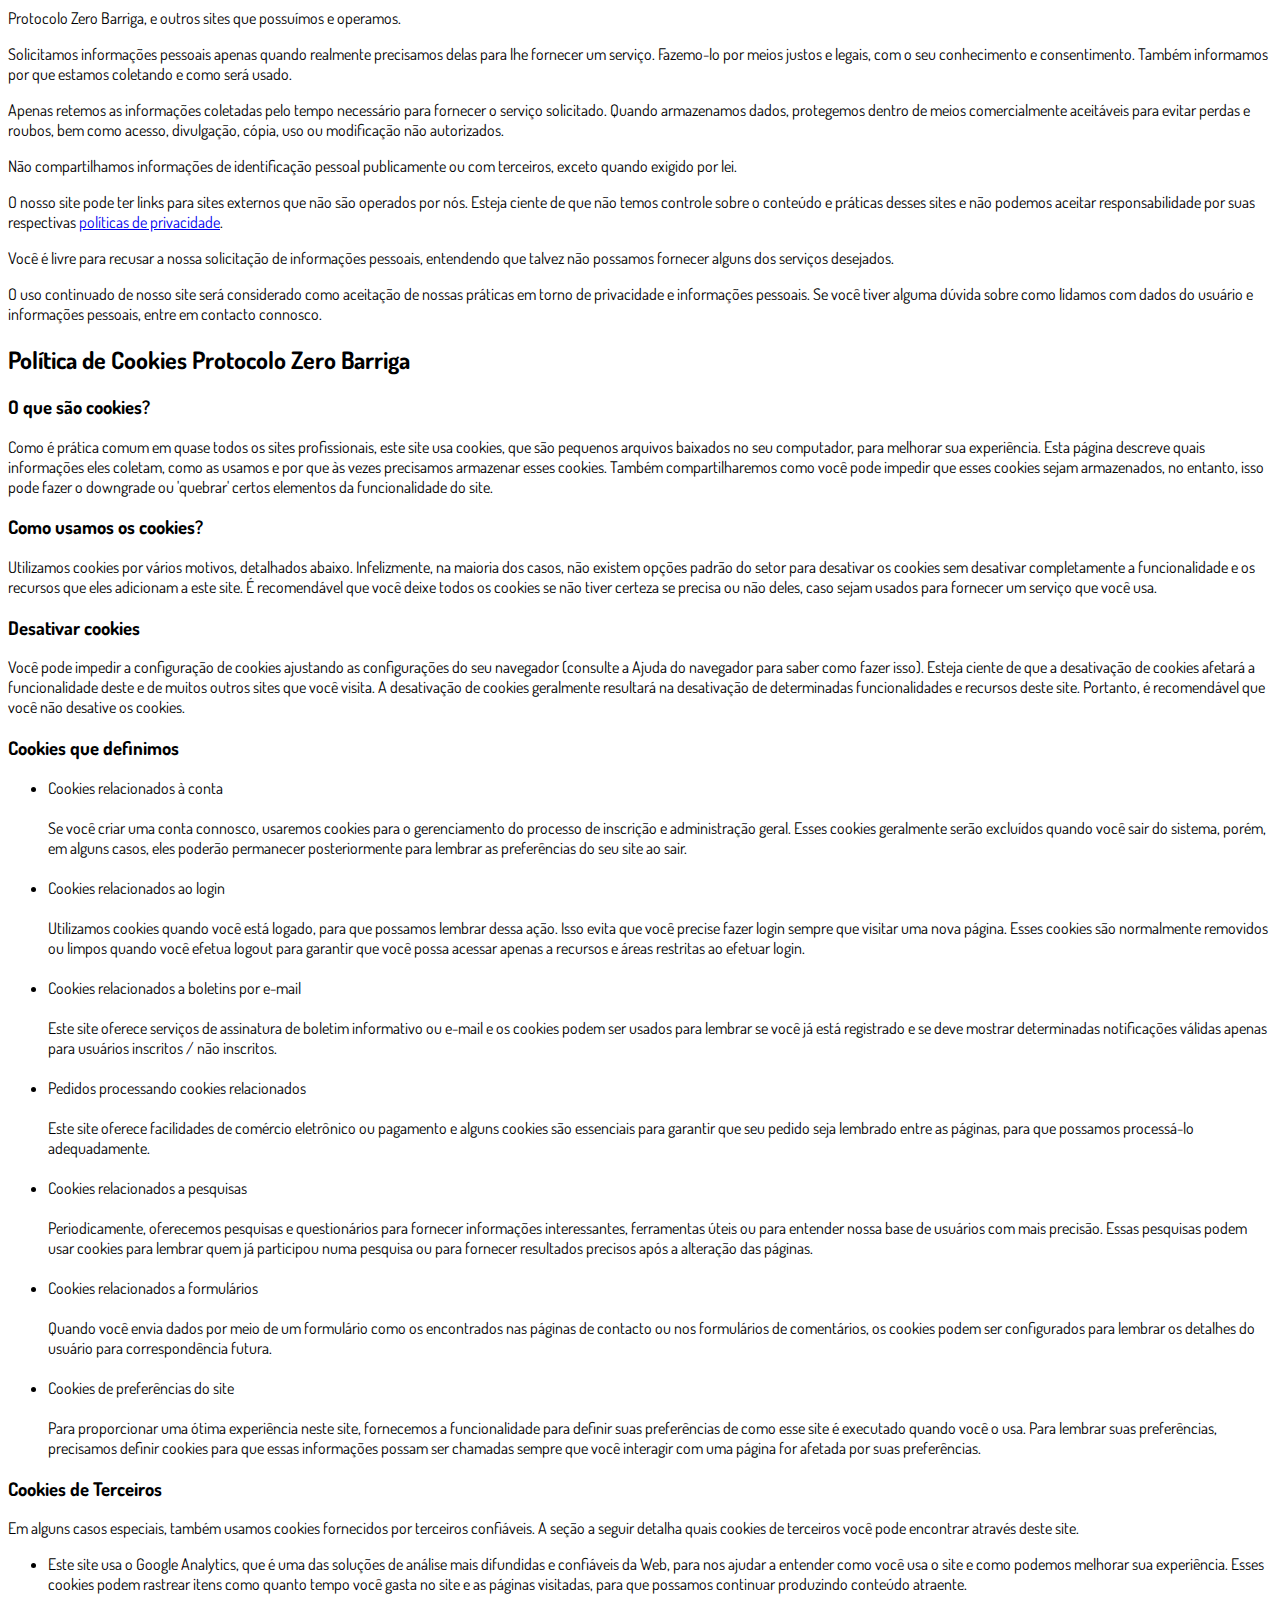
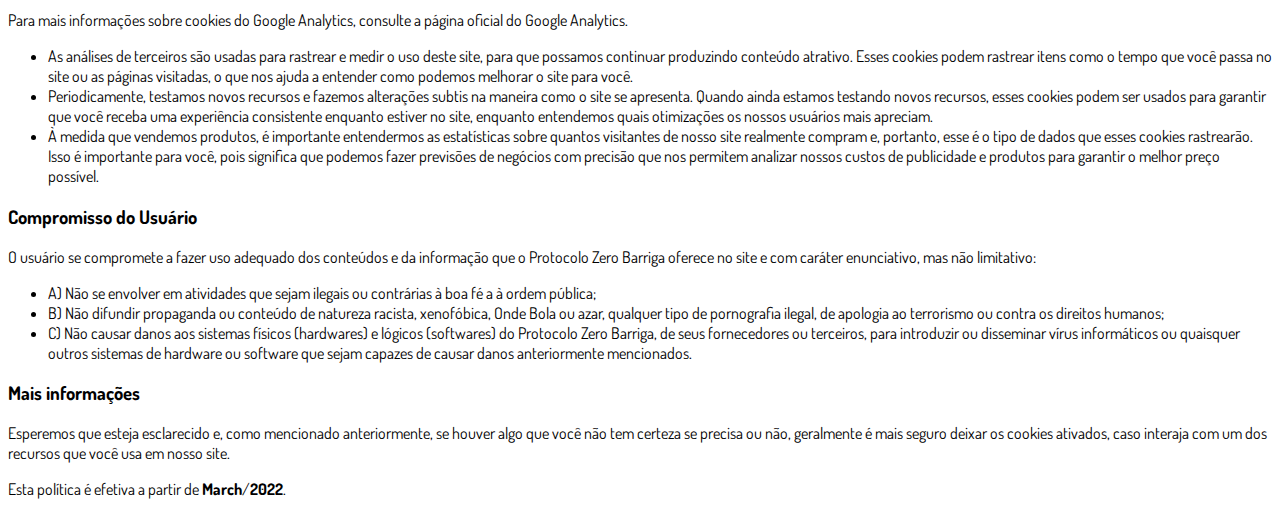
==== privacidade.html @ ba3ebd28 "Add files via upload" ====
<!DOCTYPE html>
<html lang="pt-br">
  <head>
    <meta charset="utf-8">
    <meta name="viewport" content="width=device-width, initial-scale=1, shrink-to-fit=no">

    <link rel="stylesheet" href="https://stackpath.bootstrapcdn.com/bootstrap/4.1.3/css/bootstrap.min.css" integrity="sha384-MCw98/SFnGE8fJT3GXwEOngsV7Zt27NXFoaoApmYm81iuXoPkFOJwJ8ERdknLPMO" crossorigin="anonymous">

    <link rel="preconnect" href="https://fonts.googleapis.com">
    <link rel="preconnect" href="https://fonts.gstatic.com" crossorigin>
    <link href="https://fonts.googleapis.com/css2?family=Dosis:wght@200;300;400;500;600;700;800&display=swap" rel="stylesheet">
    
    <!-- Ícone da Página -->
    <link rel="shortcut icon" type="image/jpg" href="./assets/img/favicon.png">

    <!-- Título da Página -->
    <title>Política de Privacidade | Protocolo Cero Grasa </title>
    
    <style type="text/css">
      body {
        font-family: 'Dosis', sans-serif;
      }
    </style>

  </head>
  <body>
    
    <div class="container py-5">
      <div class="row justify-content-center">
        <div class="col-l
          <h2>Política Privacidade</h2>                    <p>A sua privacidade é importante para nós. É política do nosso Protocolo é respeitar a sua privacidade em relação a qualquer informação sua que possamos coletar no site <a href="#">Protocolo Zero Barriga</a>, e outros sites que possuímos e operamos.</p>                    <p>Solicitamos informações pessoais apenas quando realmente precisamos delas para lhe fornecer um serviço. Fazemo-lo por meios justos e legais, com o seu conhecimento e consentimento. Também informamos por que estamos coletando e como será usado.                    </p>                    <p>Apenas retemos as informações coletadas pelo tempo necessário para fornecer o serviço solicitado. Quando armazenamos dados, protegemos dentro de meios comercialmente aceitáveis ​​para evitar perdas e roubos, bem como acesso, divulgação, cópia, uso ou                        modificação não autorizados.</p>                    <p>Não compartilhamos informações de identificação pessoal publicamente ou com terceiros, exceto quando exigido por lei.</p>                    <p>O nosso site pode ter links para sites externos que não são operados por nós. Esteja ciente de que não temos controle sobre o conteúdo e práticas desses sites e não podemos aceitar responsabilidade por suas respectivas <a href='https://politicaprivacidade.com' target='_BLANK'>políticas de privacidade</a>.                    </p>                    <p>Você é livre para recusar a nossa solicitação de informações pessoais, entendendo que talvez não possamos fornecer alguns dos serviços desejados.</p>                    <p>O uso continuado de nosso site será considerado como aceitação de nossas práticas em torno de privacidade e informações pessoais. Se você tiver alguma dúvida sobre como lidamos com dados do usuário e informações pessoais, entre em contacto connosco.</p>                    <h2>Política de Cookies Protocolo Zero Barriga</h2>                    <h3>O que são cookies?</h3>                    <p>Como é prática comum em quase todos os sites profissionais, este site usa cookies, que são pequenos arquivos baixados no seu computador, para melhorar sua experiência. Esta página descreve quais informações eles coletam, como as usamos e por que às vezes                        precisamos armazenar esses cookies. Também compartilharemos como você pode impedir que esses cookies sejam armazenados, no entanto, isso pode fazer o downgrade ou 'quebrar' certos elementos da funcionalidade do site.</p>                    <h3>Como usamos os cookies?</h3>                    <p>Utilizamos cookies por vários motivos, detalhados abaixo. Infelizmente, na maioria dos casos, não existem opções padrão do setor para desativar os cookies sem desativar completamente a funcionalidade e os recursos que eles adicionam a este site. É recomendável                        que você deixe todos os cookies se não tiver certeza se precisa ou não deles, caso sejam usados ​​para fornecer um serviço que você usa.</p>                    <h3>Desativar cookies</h3>                    <p>Você pode impedir a configuração de cookies ajustando as configurações do seu navegador (consulte a Ajuda do navegador para saber como fazer isso). Esteja ciente de que a desativação de cookies afetará a funcionalidade deste e de muitos outros sites que                        você visita. A desativação de cookies geralmente resultará na desativação de determinadas funcionalidades e recursos deste site. Portanto, é recomendável que você não desative os cookies.</p>                    <h3>Cookies que definimos</h3>                    <ul>                        <li>                            Cookies relacionados à conta<br><br> Se você criar uma conta connosco, usaremos cookies para o gerenciamento do processo de inscrição e administração geral. Esses cookies geralmente serão excluídos quando você sair do sistema, porém, em alguns                            casos, eles poderão permanecer posteriormente para lembrar as preferências do seu site ao sair.<br><br>                        </li>                        <li>                            Cookies relacionados ao login<br><br> Utilizamos cookies quando você está logado, para que possamos lembrar dessa ação. Isso evita que você precise fazer login sempre que visitar uma nova página. Esses cookies são normalmente removidos ou limpos                            quando você efetua logout para garantir que você possa acessar apenas a recursos e áreas restritas ao efetuar login.<br><br>                        </li>                        <li>                            Cookies relacionados a boletins por e-mail<br><br> Este site oferece serviços de assinatura de boletim informativo ou e-mail e os cookies podem ser usados ​​para lembrar se você já está registrado e se deve mostrar determinadas notificações                            válidas apenas para usuários inscritos / não inscritos.<br><br>                        </li>                        <li>                            Pedidos processando cookies relacionados<br><br> Este site oferece facilidades de comércio eletrônico ou pagamento e alguns cookies são essenciais para garantir que seu pedido seja lembrado entre as páginas, para que possamos processá-lo adequadamente.<br><br>                        </li>                        <li>                            Cookies relacionados a pesquisas<br><br> Periodicamente, oferecemos pesquisas e questionários para fornecer informações interessantes, ferramentas úteis ou para entender nossa base de usuários com mais precisão. Essas pesquisas podem usar cookies                            para lembrar quem já participou numa pesquisa ou para fornecer resultados precisos após a alteração das páginas.<br><br>                        </li>                        <li>                            Cookies relacionados a formulários<br><br> Quando você envia dados por meio de um formulário como os encontrados nas páginas de contacto ou nos formulários de comentários, os cookies podem ser configurados para lembrar os detalhes do usuário                            para correspondência futura.<br><br>                        </li>                        <li>                            Cookies de preferências do site<br><br> Para proporcionar uma ótima experiência neste site, fornecemos a funcionalidade para definir suas preferências de como esse site é executado quando você o usa. Para lembrar suas preferências, precisamos                            definir cookies para que essas informações possam ser chamadas sempre que você interagir com uma página for afetada por suas preferências.<br>                        </li>                    </ul>                    <h3>Cookies de Terceiros</h3>                    <p>Em alguns casos especiais, também usamos cookies fornecidos por terceiros confiáveis. A seção a seguir detalha quais cookies de terceiros você pode encontrar através deste site.</p>                    <ul>                        <li>                            Este site usa o Google Analytics, que é uma das soluções de análise mais difundidas e confiáveis ​​da Web, para nos ajudar a entender como você usa o site e como podemos melhorar sua experiência. Esses cookies podem rastrear itens como quanto tempo                            você gasta no site e as páginas visitadas, para que possamos continuar produzindo conteúdo atraente.                        </li>                    </ul>                    <p>Para mais informações sobre cookies do Google Analytics, consulte a página oficial do Google Analytics.</p>                    <ul>                        <li>                            As análises de terceiros são usadas para rastrear e medir o uso deste site, para que possamos continuar produzindo conteúdo atrativo. Esses cookies podem rastrear itens como o tempo que você passa no site ou as páginas visitadas, o que nos ajuda a entender                            como podemos melhorar o site para você.</li>                        <li>                            Periodicamente, testamos novos recursos e fazemos alterações subtis na maneira como o site se apresenta. Quando ainda estamos testando novos recursos, esses cookies podem ser usados ​​para garantir que você receba uma experiência consistente enquanto                            estiver no site, enquanto entendemos quais otimizações os nossos usuários mais apreciam.</li>                        <li>                            À medida que vendemos produtos, é importante entendermos as estatísticas sobre quantos visitantes de nosso site realmente compram e, portanto, esse é o tipo de dados que esses cookies rastrearão. Isso é importante para você, pois significa que podemos                            fazer previsões de negócios com precisão que nos permitem analizar nossos custos de publicidade e produtos para garantir o melhor preço possível.</li>                                            </ul>                    <h3>Compromisso do Usuário</h3>                                <p>O usuário se compromete a fazer uso adequado dos conteúdos e da informação que o Protocolo Zero Barriga oferece no site e com caráter enunciativo, mas não limitativo:</p>                                        <ul>                        <li>A) Não se envolver em atividades que sejam ilegais ou contrárias à boa fé a à ordem pública;</li>                        <li>B) Não difundir propaganda ou conteúdo de natureza racista, xenofóbica, <a style='color: inherit !important; text-decoration:none !important;' href='https://ondeapostar.pt/onde-da-a-bola/'>Onde Bola</a> ou azar, qualquer tipo de pornografia ilegal, de apologia ao terrorismo ou contra os direitos humanos;</li>                        <li>C) Não causar danos aos sistemas físicos (hardwares) e lógicos (softwares) do Protocolo Zero Barriga, de seus fornecedores ou terceiros, para introduzir ou disseminar vírus informáticos ou quaisquer outros sistemas de hardware ou software que sejam capazes de causar danos anteriormente mencionados.</li>                    </ul>                                        <h3>Mais informações</h3>                    <p>Esperemos que esteja esclarecido e, como mencionado anteriormente, se houver algo que você não tem certeza se precisa ou não, geralmente é mais seguro deixar os cookies ativados, caso interaja com um dos recursos que você usa em nosso site.</p>                    <p>Esta política é efetiva a partir de <strong>March</strong>/<strong>2022</strong>.</p>
        </div>
      </div>
    </div>

    <script src="https://code.jquery.com/jquery-3.3.1.slim.min.js" integrity="sha384-q8i/X+965DzO0rT7abK41JStQIAqVgRVzpbzo5smXKp4YfRvH+8abtTE1Pi6jizo" crossorigin="anonymous"></script>
    <script src="https://cdnjs.cloudflare.com/ajax/libs/popper.js/1.14.3/umd/popper.min.js" integrity="sha384-ZMP7rVo3mIykV+2+9J3UJ46jBk0WLaUAdn689aCwoqbBJiSnjAK/l8WvCWPIPm49" crossorigin="anonymous"></script>
    <script src="https://stackpath.bootstrapcdn.com/bootstrap/4.1.3/js/bootstrap.min.js" integrity="sha384-ChfqqxuZUCnJSK3+MXmPNIyE6ZbWh2IMqE241rYiqJxyMiZ6OW/JmZQ5stwEULTy" crossorigin="anonymous"></script>
  </body>
</html>
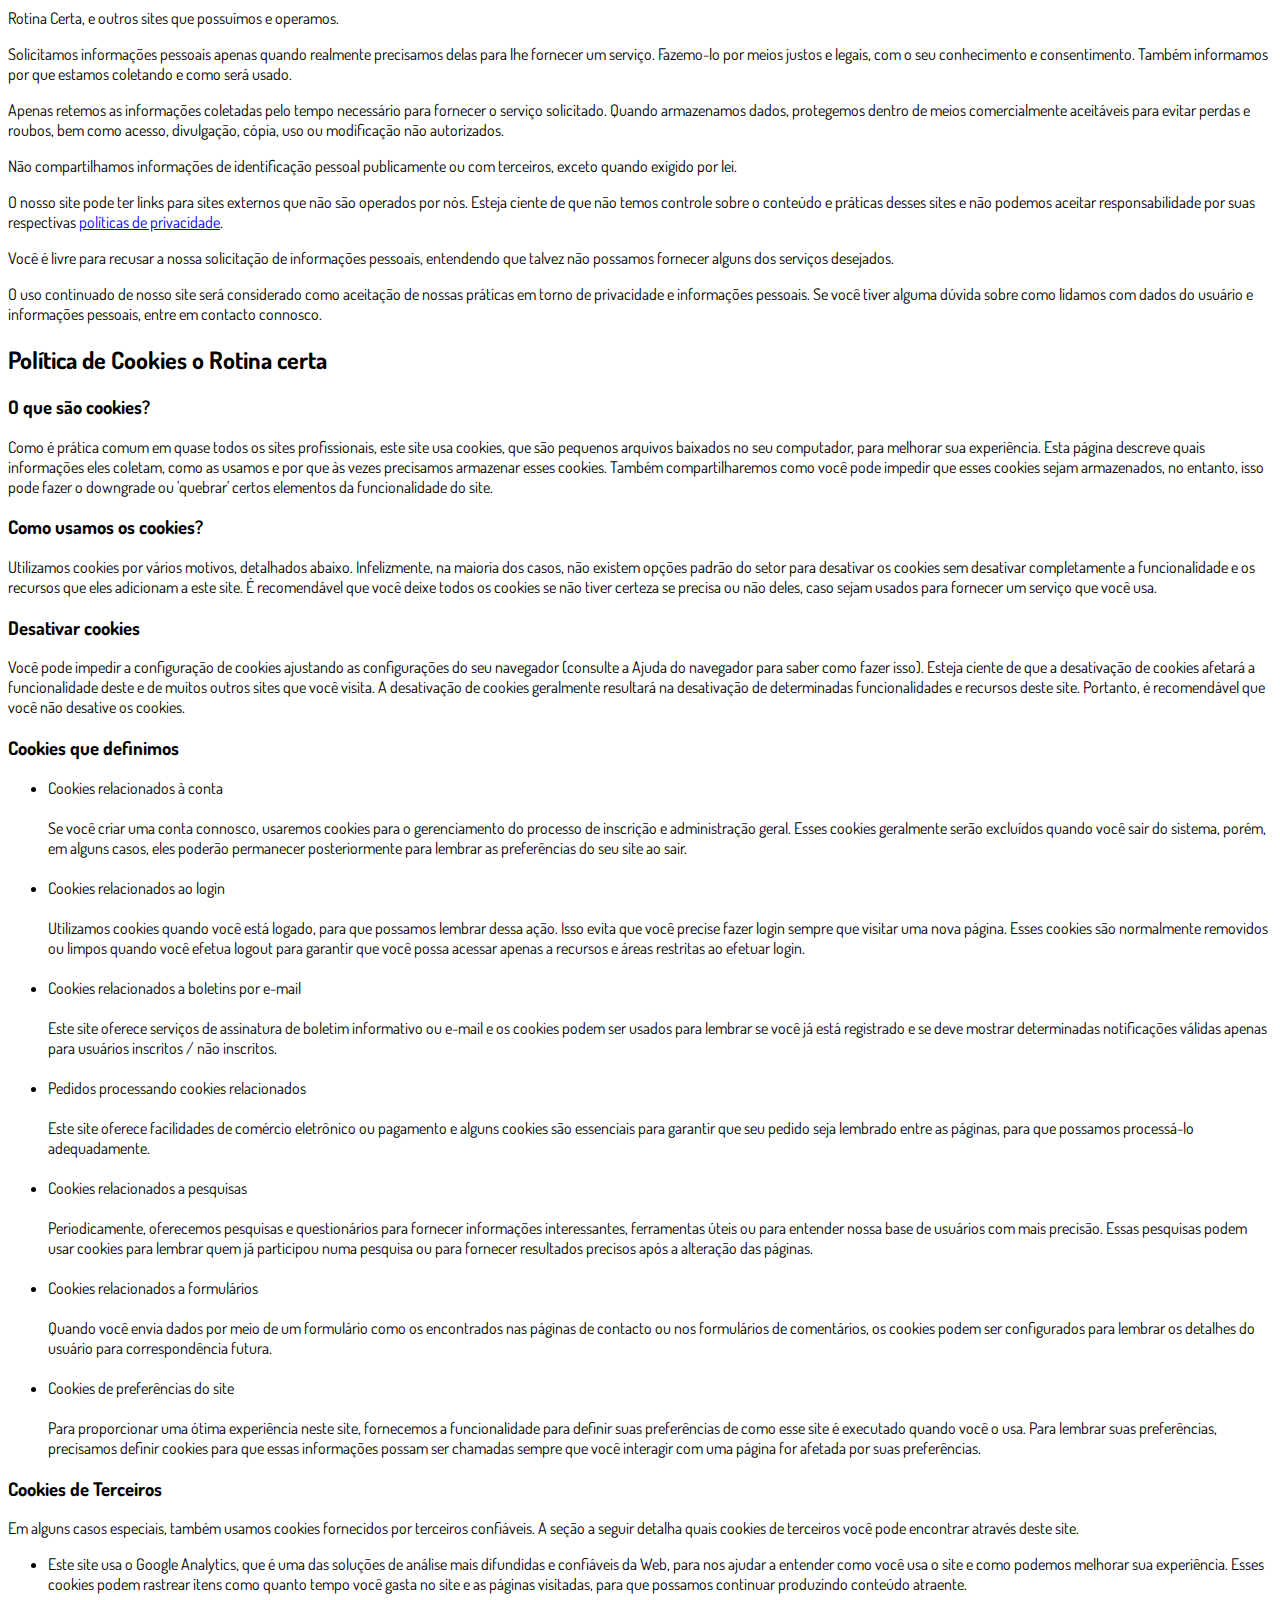
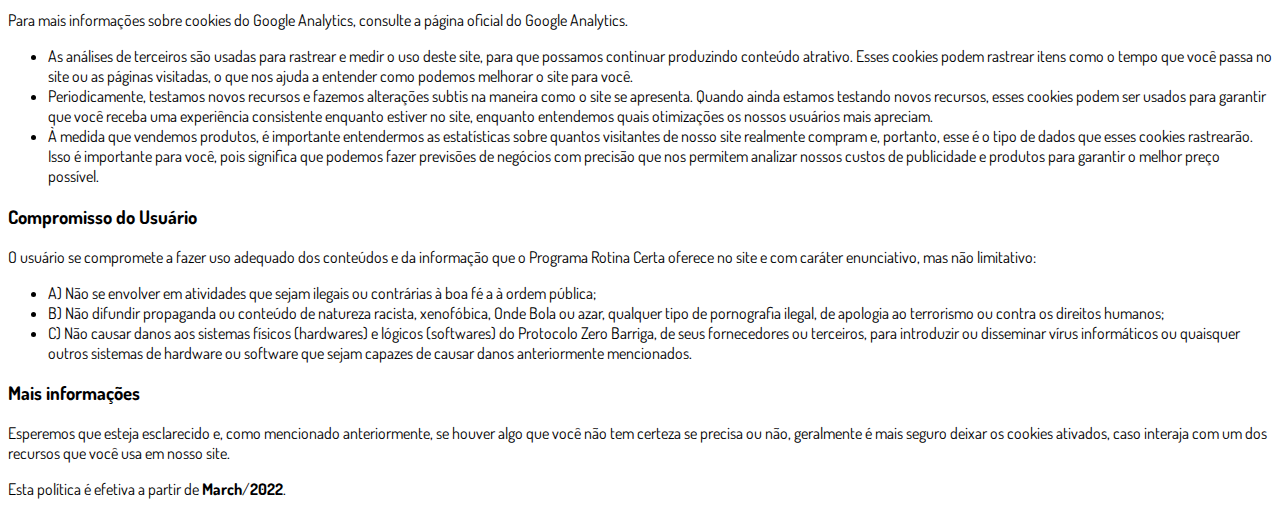
==== commit 46705bfa: "Update privacidade.html" ====
--- a/privacidade.html
+++ b/privacidade.html
@@ -14,7 +14,7 @@
     <link rel="shortcut icon" type="image/jpg" href="./assets/img/favicon.png">
 
     <!-- Título da Página -->
-    <title>Política de Privacidade | Protocolo Cero Grasa </title>
+    <title>Política de Privacidade |  Rotina Certa </title>
     
     <style type="text/css">
       body {
@@ -28,7 +28,7 @@
     <div class="container py-5">
       <div class="row justify-content-center">
         <div class="col-l
-          <h2>Política Privacidade</h2>                    <p>A sua privacidade é importante para nós. É política do nosso Protocolo é respeitar a sua privacidade em relação a qualquer informação sua que possamos coletar no site <a href="#">Protocolo Zero Barriga</a>, e outros sites que possuímos e operamos.</p>                    <p>Solicitamos informações pessoais apenas quando realmente precisamos delas para lhe fornecer um serviço. Fazemo-lo por meios justos e legais, com o seu conhecimento e consentimento. Também informamos por que estamos coletando e como será usado.                    </p>                    <p>Apenas retemos as informações coletadas pelo tempo necessário para fornecer o serviço solicitado. Quando armazenamos dados, protegemos dentro de meios comercialmente aceitáveis ​​para evitar perdas e roubos, bem como acesso, divulgação, cópia, uso ou                        modificação não autorizados.</p>                    <p>Não compartilhamos informações de identificação pessoal publicamente ou com terceiros, exceto quando exigido por lei.</p>                    <p>O nosso site pode ter links para sites externos que não são operados por nós. Esteja ciente de que não temos controle sobre o conteúdo e práticas desses sites e não podemos aceitar responsabilidade por suas respectivas <a href='https://politicaprivacidade.com' target='_BLANK'>políticas de privacidade</a>.                    </p>                    <p>Você é livre para recusar a nossa solicitação de informações pessoais, entendendo que talvez não possamos fornecer alguns dos serviços desejados.</p>                    <p>O uso continuado de nosso site será considerado como aceitação de nossas práticas em torno de privacidade e informações pessoais. Se você tiver alguma dúvida sobre como lidamos com dados do usuário e informações pessoais, entre em contacto connosco.</p>                    <h2>Política de Cookies Protocolo Zero Barriga</h2>                    <h3>O que são cookies?</h3>                    <p>Como é prática comum em quase todos os sites profissionais, este site usa cookies, que são pequenos arquivos baixados no seu computador, para melhorar sua experiência. Esta página descreve quais informações eles coletam, como as usamos e por que às vezes                        precisamos armazenar esses cookies. Também compartilharemos como você pode impedir que esses cookies sejam armazenados, no entanto, isso pode fazer o downgrade ou 'quebrar' certos elementos da funcionalidade do site.</p>                    <h3>Como usamos os cookies?</h3>                    <p>Utilizamos cookies por vários motivos, detalhados abaixo. Infelizmente, na maioria dos casos, não existem opções padrão do setor para desativar os cookies sem desativar completamente a funcionalidade e os recursos que eles adicionam a este site. É recomendável                        que você deixe todos os cookies se não tiver certeza se precisa ou não deles, caso sejam usados ​​para fornecer um serviço que você usa.</p>                    <h3>Desativar cookies</h3>                    <p>Você pode impedir a configuração de cookies ajustando as configurações do seu navegador (consulte a Ajuda do navegador para saber como fazer isso). Esteja ciente de que a desativação de cookies afetará a funcionalidade deste e de muitos outros sites que                        você visita. A desativação de cookies geralmente resultará na desativação de determinadas funcionalidades e recursos deste site. Portanto, é recomendável que você não desative os cookies.</p>                    <h3>Cookies que definimos</h3>                    <ul>                        <li>                            Cookies relacionados à conta<br><br> Se você criar uma conta connosco, usaremos cookies para o gerenciamento do processo de inscrição e administração geral. Esses cookies geralmente serão excluídos quando você sair do sistema, porém, em alguns                            casos, eles poderão permanecer posteriormente para lembrar as preferências do seu site ao sair.<br><br>                        </li>                        <li>                            Cookies relacionados ao login<br><br> Utilizamos cookies quando você está logado, para que possamos lembrar dessa ação. Isso evita que você precise fazer login sempre que visitar uma nova página. Esses cookies são normalmente removidos ou limpos                            quando você efetua logout para garantir que você possa acessar apenas a recursos e áreas restritas ao efetuar login.<br><br>                        </li>                        <li>                            Cookies relacionados a boletins por e-mail<br><br> Este site oferece serviços de assinatura de boletim informativo ou e-mail e os cookies podem ser usados ​​para lembrar se você já está registrado e se deve mostrar determinadas notificações                            válidas apenas para usuários inscritos / não inscritos.<br><br>                        </li>                        <li>                            Pedidos processando cookies relacionados<br><br> Este site oferece facilidades de comércio eletrônico ou pagamento e alguns cookies são essenciais para garantir que seu pedido seja lembrado entre as páginas, para que possamos processá-lo adequadamente.<br><br>                        </li>                        <li>                            Cookies relacionados a pesquisas<br><br> Periodicamente, oferecemos pesquisas e questionários para fornecer informações interessantes, ferramentas úteis ou para entender nossa base de usuários com mais precisão. Essas pesquisas podem usar cookies                            para lembrar quem já participou numa pesquisa ou para fornecer resultados precisos após a alteração das páginas.<br><br>                        </li>                        <li>                            Cookies relacionados a formulários<br><br> Quando você envia dados por meio de um formulário como os encontrados nas páginas de contacto ou nos formulários de comentários, os cookies podem ser configurados para lembrar os detalhes do usuário                            para correspondência futura.<br><br>                        </li>                        <li>                            Cookies de preferências do site<br><br> Para proporcionar uma ótima experiência neste site, fornecemos a funcionalidade para definir suas preferências de como esse site é executado quando você o usa. Para lembrar suas preferências, precisamos                            definir cookies para que essas informações possam ser chamadas sempre que você interagir com uma página for afetada por suas preferências.<br>                        </li>                    </ul>                    <h3>Cookies de Terceiros</h3>                    <p>Em alguns casos especiais, também usamos cookies fornecidos por terceiros confiáveis. A seção a seguir detalha quais cookies de terceiros você pode encontrar através deste site.</p>                    <ul>                        <li>                            Este site usa o Google Analytics, que é uma das soluções de análise mais difundidas e confiáveis ​​da Web, para nos ajudar a entender como você usa o site e como podemos melhorar sua experiência. Esses cookies podem rastrear itens como quanto tempo                            você gasta no site e as páginas visitadas, para que possamos continuar produzindo conteúdo atraente.                        </li>                    </ul>                    <p>Para mais informações sobre cookies do Google Analytics, consulte a página oficial do Google Analytics.</p>                    <ul>                        <li>                            As análises de terceiros são usadas para rastrear e medir o uso deste site, para que possamos continuar produzindo conteúdo atrativo. Esses cookies podem rastrear itens como o tempo que você passa no site ou as páginas visitadas, o que nos ajuda a entender                            como podemos melhorar o site para você.</li>                        <li>                            Periodicamente, testamos novos recursos e fazemos alterações subtis na maneira como o site se apresenta. Quando ainda estamos testando novos recursos, esses cookies podem ser usados ​​para garantir que você receba uma experiência consistente enquanto                            estiver no site, enquanto entendemos quais otimizações os nossos usuários mais apreciam.</li>                        <li>                            À medida que vendemos produtos, é importante entendermos as estatísticas sobre quantos visitantes de nosso site realmente compram e, portanto, esse é o tipo de dados que esses cookies rastrearão. Isso é importante para você, pois significa que podemos                            fazer previsões de negócios com precisão que nos permitem analizar nossos custos de publicidade e produtos para garantir o melhor preço possível.</li>                                            </ul>                    <h3>Compromisso do Usuário</h3>                                <p>O usuário se compromete a fazer uso adequado dos conteúdos e da informação que o Protocolo Zero Barriga oferece no site e com caráter enunciativo, mas não limitativo:</p>                                        <ul>                        <li>A) Não se envolver em atividades que sejam ilegais ou contrárias à boa fé a à ordem pública;</li>                        <li>B) Não difundir propaganda ou conteúdo de natureza racista, xenofóbica, <a style='color: inherit !important; text-decoration:none !important;' href='https://ondeapostar.pt/onde-da-a-bola/'>Onde Bola</a> ou azar, qualquer tipo de pornografia ilegal, de apologia ao terrorismo ou contra os direitos humanos;</li>                        <li>C) Não causar danos aos sistemas físicos (hardwares) e lógicos (softwares) do Protocolo Zero Barriga, de seus fornecedores ou terceiros, para introduzir ou disseminar vírus informáticos ou quaisquer outros sistemas de hardware ou software que sejam capazes de causar danos anteriormente mencionados.</li>                    </ul>                                        <h3>Mais informações</h3>                    <p>Esperemos que esteja esclarecido e, como mencionado anteriormente, se houver algo que você não tem certeza se precisa ou não, geralmente é mais seguro deixar os cookies ativados, caso interaja com um dos recursos que você usa em nosso site.</p>                    <p>Esta política é efetiva a partir de <strong>March</strong>/<strong>2022</strong>.</p>
+          <h2>Política Privacidade</h2>                    <p>Sua privacidade é importante para nós. É nossa política do Programa respeitar sua privacidade em relação a qualquer informação que possamos coletar de você no Site. <a href="#">Rotina Certa</a>, e outros sites que possuímos e operamos.</p>                    <p>Solicitamos informações pessoais apenas quando realmente precisamos delas para lhe fornecer um serviço. Fazemo-lo por meios justos e legais, com o seu conhecimento e consentimento. Também informamos por que estamos coletando e como será usado.                    </p>                    <p>Apenas retemos as informações coletadas pelo tempo necessário para fornecer o serviço solicitado. Quando armazenamos dados, protegemos dentro de meios comercialmente aceitáveis ​​para evitar perdas e roubos, bem como acesso, divulgação, cópia, uso ou                        modificação não autorizados.</p>                    <p>Não compartilhamos informações de identificação pessoal publicamente ou com terceiros, exceto quando exigido por lei.</p>                    <p>O nosso site pode ter links para sites externos que não são operados por nós. Esteja ciente de que não temos controle sobre o conteúdo e práticas desses sites e não podemos aceitar responsabilidade por suas respectivas <a href='https://politicaprivacidade.com' target='_BLANK'>políticas de privacidade</a>.                    </p>                    <p>Você é livre para recusar a nossa solicitação de informações pessoais, entendendo que talvez não possamos fornecer alguns dos serviços desejados.</p>                    <p>O uso continuado de nosso site será considerado como aceitação de nossas práticas em torno de privacidade e informações pessoais. Se você tiver alguma dúvida sobre como lidamos com dados do usuário e informações pessoais, entre em contacto connosco.</p>                    <h2>Política de Cookies o Rotina certa</h2>                    <h3>O que são cookies?</h3>                    <p>Como é prática comum em quase todos os sites profissionais, este site usa cookies, que são pequenos arquivos baixados no seu computador, para melhorar sua experiência. Esta página descreve quais informações eles coletam, como as usamos e por que às vezes                        precisamos armazenar esses cookies. Também compartilharemos como você pode impedir que esses cookies sejam armazenados, no entanto, isso pode fazer o downgrade ou 'quebrar' certos elementos da funcionalidade do site.</p>                    <h3>Como usamos os cookies?</h3>                    <p>Utilizamos cookies por vários motivos, detalhados abaixo. Infelizmente, na maioria dos casos, não existem opções padrão do setor para desativar os cookies sem desativar completamente a funcionalidade e os recursos que eles adicionam a este site. É recomendável                        que você deixe todos os cookies se não tiver certeza se precisa ou não deles, caso sejam usados ​​para fornecer um serviço que você usa.</p>                    <h3>Desativar cookies</h3>                    <p>Você pode impedir a configuração de cookies ajustando as configurações do seu navegador (consulte a Ajuda do navegador para saber como fazer isso). Esteja ciente de que a desativação de cookies afetará a funcionalidade deste e de muitos outros sites que                        você visita. A desativação de cookies geralmente resultará na desativação de determinadas funcionalidades e recursos deste site. Portanto, é recomendável que você não desative os cookies.</p>                    <h3>Cookies que definimos</h3>                    <ul>                        <li>                            Cookies relacionados à conta<br><br> Se você criar uma conta connosco, usaremos cookies para o gerenciamento do processo de inscrição e administração geral. Esses cookies geralmente serão excluídos quando você sair do sistema, porém, em alguns                            casos, eles poderão permanecer posteriormente para lembrar as preferências do seu site ao sair.<br><br>                        </li>                        <li>                            Cookies relacionados ao login<br><br> Utilizamos cookies quando você está logado, para que possamos lembrar dessa ação. Isso evita que você precise fazer login sempre que visitar uma nova página. Esses cookies são normalmente removidos ou limpos                            quando você efetua logout para garantir que você possa acessar apenas a recursos e áreas restritas ao efetuar login.<br><br>                        </li>                        <li>                            Cookies relacionados a boletins por e-mail<br><br> Este site oferece serviços de assinatura de boletim informativo ou e-mail e os cookies podem ser usados ​​para lembrar se você já está registrado e se deve mostrar determinadas notificações                            válidas apenas para usuários inscritos / não inscritos.<br><br>                        </li>                        <li>                            Pedidos processando cookies relacionados<br><br> Este site oferece facilidades de comércio eletrônico ou pagamento e alguns cookies são essenciais para garantir que seu pedido seja lembrado entre as páginas, para que possamos processá-lo adequadamente.<br><br>                        </li>                        <li>                            Cookies relacionados a pesquisas<br><br> Periodicamente, oferecemos pesquisas e questionários para fornecer informações interessantes, ferramentas úteis ou para entender nossa base de usuários com mais precisão. Essas pesquisas podem usar cookies                            para lembrar quem já participou numa pesquisa ou para fornecer resultados precisos após a alteração das páginas.<br><br>                        </li>                        <li>                            Cookies relacionados a formulários<br><br> Quando você envia dados por meio de um formulário como os encontrados nas páginas de contacto ou nos formulários de comentários, os cookies podem ser configurados para lembrar os detalhes do usuário                            para correspondência futura.<br><br>                        </li>                        <li>                            Cookies de preferências do site<br><br> Para proporcionar uma ótima experiência neste site, fornecemos a funcionalidade para definir suas preferências de como esse site é executado quando você o usa. Para lembrar suas preferências, precisamos                            definir cookies para que essas informações possam ser chamadas sempre que você interagir com uma página for afetada por suas preferências.<br>                        </li>                    </ul>                    <h3>Cookies de Terceiros</h3>                    <p>Em alguns casos especiais, também usamos cookies fornecidos por terceiros confiáveis. A seção a seguir detalha quais cookies de terceiros você pode encontrar através deste site.</p>                    <ul>                        <li>                            Este site usa o Google Analytics, que é uma das soluções de análise mais difundidas e confiáveis ​​da Web, para nos ajudar a entender como você usa o site e como podemos melhorar sua experiência. Esses cookies podem rastrear itens como quanto tempo                            você gasta no site e as páginas visitadas, para que possamos continuar produzindo conteúdo atraente.                        </li>                    </ul>                    <p>Para mais informações sobre cookies do Google Analytics, consulte a página oficial do Google Analytics.</p>                    <ul>                        <li>                            As análises de terceiros são usadas para rastrear e medir o uso deste site, para que possamos continuar produzindo conteúdo atrativo. Esses cookies podem rastrear itens como o tempo que você passa no site ou as páginas visitadas, o que nos ajuda a entender                            como podemos melhorar o site para você.</li>                        <li>                            Periodicamente, testamos novos recursos e fazemos alterações subtis na maneira como o site se apresenta. Quando ainda estamos testando novos recursos, esses cookies podem ser usados ​​para garantir que você receba uma experiência consistente enquanto                            estiver no site, enquanto entendemos quais otimizações os nossos usuários mais apreciam.</li>                        <li>                            À medida que vendemos produtos, é importante entendermos as estatísticas sobre quantos visitantes de nosso site realmente compram e, portanto, esse é o tipo de dados que esses cookies rastrearão. Isso é importante para você, pois significa que podemos                            fazer previsões de negócios com precisão que nos permitem analizar nossos custos de publicidade e produtos para garantir o melhor preço possível.</li>                                            </ul>                    <h3>Compromisso do Usuário</h3>                                <p>O usuário se compromete a fazer uso adequado dos conteúdos e da informação que o Programa Rotina Certa oferece no site e com caráter enunciativo, mas não limitativo:</p>                                        <ul>                        <li>A) Não se envolver em atividades que sejam ilegais ou contrárias à boa fé a à ordem pública;</li>                        <li>B) Não difundir propaganda ou conteúdo de natureza racista, xenofóbica, <a style='color: inherit !important; text-decoration:none !important;' href='https://rotinacerta.online/'>Onde Bola</a> ou azar, qualquer tipo de pornografia ilegal, de apologia ao terrorismo ou contra os direitos humanos;</li>                        <li>C) Não causar danos aos sistemas físicos (hardwares) e lógicos (softwares) do Protocolo Zero Barriga, de seus fornecedores ou terceiros, para introduzir ou disseminar vírus informáticos ou quaisquer outros sistemas de hardware ou software que sejam capazes de causar danos anteriormente mencionados.</li>                    </ul>                                        <h3>Mais informações</h3>                    <p>Esperemos que esteja esclarecido e, como mencionado anteriormente, se houver algo que você não tem certeza se precisa ou não, geralmente é mais seguro deixar os cookies ativados, caso interaja com um dos recursos que você usa em nosso site.</p>                    <p>Esta política é efetiva a partir de <strong>March</strong>/<strong>2022</strong>.</p>
         </div>
       </div>
     </div>
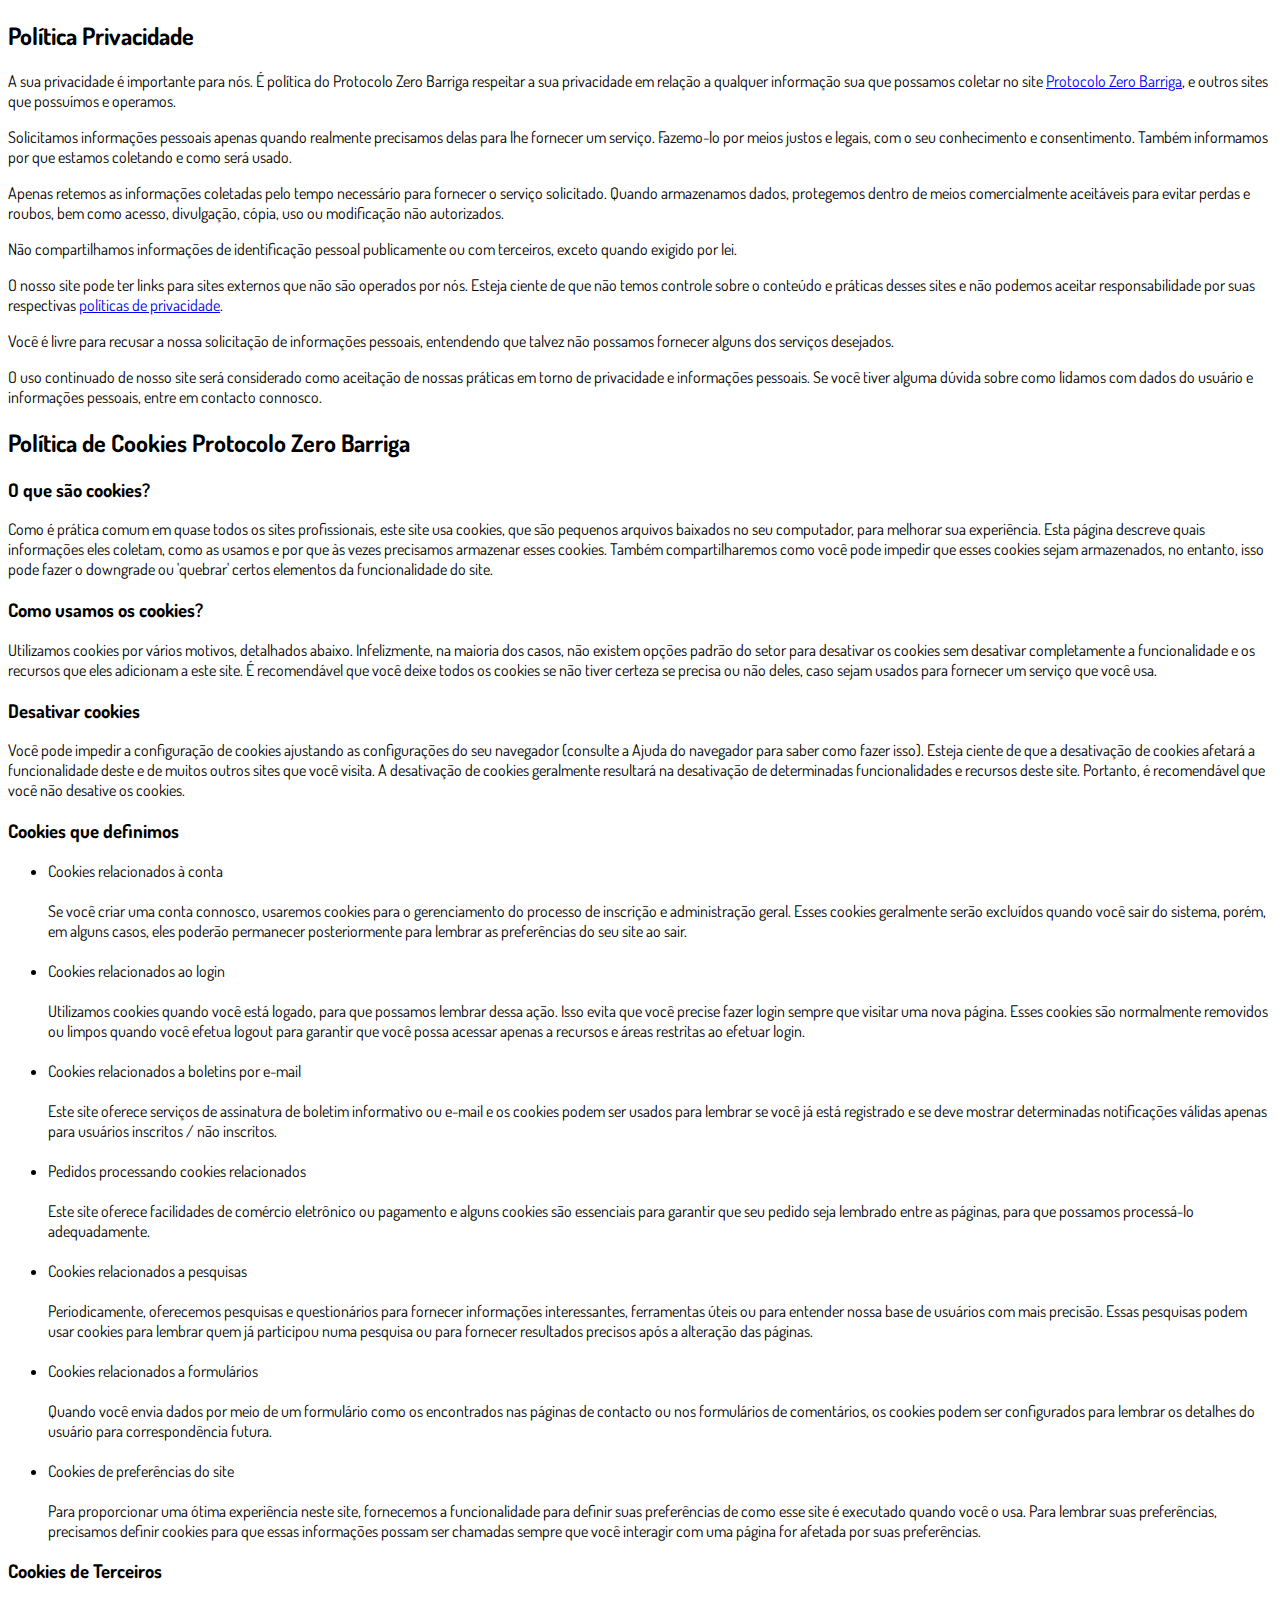
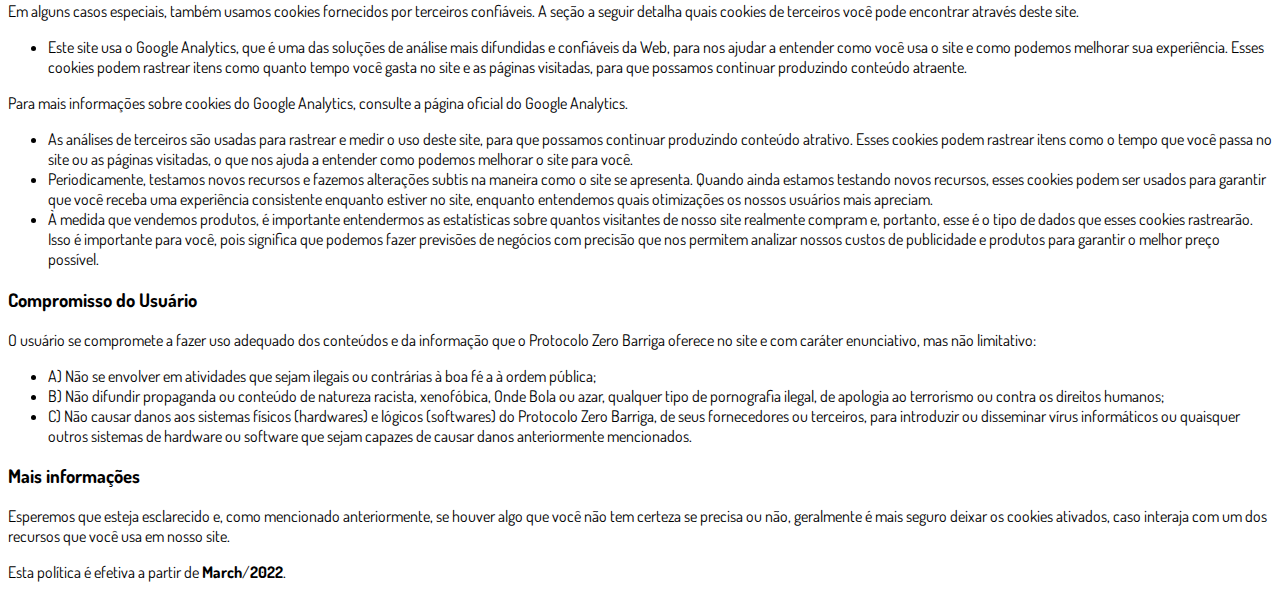
==== commit c9f79b74: "Add files via upload" ====
--- a/privacidade.html
+++ b/privacidade.html
@@ -14,7 +14,7 @@
     <link rel="shortcut icon" type="image/jpg" href="./assets/img/favicon.png">
 
     <!-- Título da Página -->
-    <title>Política de Privacidade |  Rotina Certa </title>
+    <title>Política de Privacidade | Protocolo Zero Barriga</title>
     
     <style type="text/css">
       body {
@@ -27,8 +27,8 @@
     
     <div class="container py-5">
       <div class="row justify-content-center">
-        <div class="col-l
-          <h2>Política Privacidade</h2>                    <p>Sua privacidade é importante para nós. É nossa política do Programa respeitar sua privacidade em relação a qualquer informação que possamos coletar de você no Site. <a href="#">Rotina Certa</a>, e outros sites que possuímos e operamos.</p>                    <p>Solicitamos informações pessoais apenas quando realmente precisamos delas para lhe fornecer um serviço. Fazemo-lo por meios justos e legais, com o seu conhecimento e consentimento. Também informamos por que estamos coletando e como será usado.                    </p>                    <p>Apenas retemos as informações coletadas pelo tempo necessário para fornecer o serviço solicitado. Quando armazenamos dados, protegemos dentro de meios comercialmente aceitáveis ​​para evitar perdas e roubos, bem como acesso, divulgação, cópia, uso ou                        modificação não autorizados.</p>                    <p>Não compartilhamos informações de identificação pessoal publicamente ou com terceiros, exceto quando exigido por lei.</p>                    <p>O nosso site pode ter links para sites externos que não são operados por nós. Esteja ciente de que não temos controle sobre o conteúdo e práticas desses sites e não podemos aceitar responsabilidade por suas respectivas <a href='https://politicaprivacidade.com' target='_BLANK'>políticas de privacidade</a>.                    </p>                    <p>Você é livre para recusar a nossa solicitação de informações pessoais, entendendo que talvez não possamos fornecer alguns dos serviços desejados.</p>                    <p>O uso continuado de nosso site será considerado como aceitação de nossas práticas em torno de privacidade e informações pessoais. Se você tiver alguma dúvida sobre como lidamos com dados do usuário e informações pessoais, entre em contacto connosco.</p>                    <h2>Política de Cookies o Rotina certa</h2>                    <h3>O que são cookies?</h3>                    <p>Como é prática comum em quase todos os sites profissionais, este site usa cookies, que são pequenos arquivos baixados no seu computador, para melhorar sua experiência. Esta página descreve quais informações eles coletam, como as usamos e por que às vezes                        precisamos armazenar esses cookies. Também compartilharemos como você pode impedir que esses cookies sejam armazenados, no entanto, isso pode fazer o downgrade ou 'quebrar' certos elementos da funcionalidade do site.</p>                    <h3>Como usamos os cookies?</h3>                    <p>Utilizamos cookies por vários motivos, detalhados abaixo. Infelizmente, na maioria dos casos, não existem opções padrão do setor para desativar os cookies sem desativar completamente a funcionalidade e os recursos que eles adicionam a este site. É recomendável                        que você deixe todos os cookies se não tiver certeza se precisa ou não deles, caso sejam usados ​​para fornecer um serviço que você usa.</p>                    <h3>Desativar cookies</h3>                    <p>Você pode impedir a configuração de cookies ajustando as configurações do seu navegador (consulte a Ajuda do navegador para saber como fazer isso). Esteja ciente de que a desativação de cookies afetará a funcionalidade deste e de muitos outros sites que                        você visita. A desativação de cookies geralmente resultará na desativação de determinadas funcionalidades e recursos deste site. Portanto, é recomendável que você não desative os cookies.</p>                    <h3>Cookies que definimos</h3>                    <ul>                        <li>                            Cookies relacionados à conta<br><br> Se você criar uma conta connosco, usaremos cookies para o gerenciamento do processo de inscrição e administração geral. Esses cookies geralmente serão excluídos quando você sair do sistema, porém, em alguns                            casos, eles poderão permanecer posteriormente para lembrar as preferências do seu site ao sair.<br><br>                        </li>                        <li>                            Cookies relacionados ao login<br><br> Utilizamos cookies quando você está logado, para que possamos lembrar dessa ação. Isso evita que você precise fazer login sempre que visitar uma nova página. Esses cookies são normalmente removidos ou limpos                            quando você efetua logout para garantir que você possa acessar apenas a recursos e áreas restritas ao efetuar login.<br><br>                        </li>                        <li>                            Cookies relacionados a boletins por e-mail<br><br> Este site oferece serviços de assinatura de boletim informativo ou e-mail e os cookies podem ser usados ​​para lembrar se você já está registrado e se deve mostrar determinadas notificações                            válidas apenas para usuários inscritos / não inscritos.<br><br>                        </li>                        <li>                            Pedidos processando cookies relacionados<br><br> Este site oferece facilidades de comércio eletrônico ou pagamento e alguns cookies são essenciais para garantir que seu pedido seja lembrado entre as páginas, para que possamos processá-lo adequadamente.<br><br>                        </li>                        <li>                            Cookies relacionados a pesquisas<br><br> Periodicamente, oferecemos pesquisas e questionários para fornecer informações interessantes, ferramentas úteis ou para entender nossa base de usuários com mais precisão. Essas pesquisas podem usar cookies                            para lembrar quem já participou numa pesquisa ou para fornecer resultados precisos após a alteração das páginas.<br><br>                        </li>                        <li>                            Cookies relacionados a formulários<br><br> Quando você envia dados por meio de um formulário como os encontrados nas páginas de contacto ou nos formulários de comentários, os cookies podem ser configurados para lembrar os detalhes do usuário                            para correspondência futura.<br><br>                        </li>                        <li>                            Cookies de preferências do site<br><br> Para proporcionar uma ótima experiência neste site, fornecemos a funcionalidade para definir suas preferências de como esse site é executado quando você o usa. Para lembrar suas preferências, precisamos                            definir cookies para que essas informações possam ser chamadas sempre que você interagir com uma página for afetada por suas preferências.<br>                        </li>                    </ul>                    <h3>Cookies de Terceiros</h3>                    <p>Em alguns casos especiais, também usamos cookies fornecidos por terceiros confiáveis. A seção a seguir detalha quais cookies de terceiros você pode encontrar através deste site.</p>                    <ul>                        <li>                            Este site usa o Google Analytics, que é uma das soluções de análise mais difundidas e confiáveis ​​da Web, para nos ajudar a entender como você usa o site e como podemos melhorar sua experiência. Esses cookies podem rastrear itens como quanto tempo                            você gasta no site e as páginas visitadas, para que possamos continuar produzindo conteúdo atraente.                        </li>                    </ul>                    <p>Para mais informações sobre cookies do Google Analytics, consulte a página oficial do Google Analytics.</p>                    <ul>                        <li>                            As análises de terceiros são usadas para rastrear e medir o uso deste site, para que possamos continuar produzindo conteúdo atrativo. Esses cookies podem rastrear itens como o tempo que você passa no site ou as páginas visitadas, o que nos ajuda a entender                            como podemos melhorar o site para você.</li>                        <li>                            Periodicamente, testamos novos recursos e fazemos alterações subtis na maneira como o site se apresenta. Quando ainda estamos testando novos recursos, esses cookies podem ser usados ​​para garantir que você receba uma experiência consistente enquanto                            estiver no site, enquanto entendemos quais otimizações os nossos usuários mais apreciam.</li>                        <li>                            À medida que vendemos produtos, é importante entendermos as estatísticas sobre quantos visitantes de nosso site realmente compram e, portanto, esse é o tipo de dados que esses cookies rastrearão. Isso é importante para você, pois significa que podemos                            fazer previsões de negócios com precisão que nos permitem analizar nossos custos de publicidade e produtos para garantir o melhor preço possível.</li>                                            </ul>                    <h3>Compromisso do Usuário</h3>                                <p>O usuário se compromete a fazer uso adequado dos conteúdos e da informação que o Programa Rotina Certa oferece no site e com caráter enunciativo, mas não limitativo:</p>                                        <ul>                        <li>A) Não se envolver em atividades que sejam ilegais ou contrárias à boa fé a à ordem pública;</li>                        <li>B) Não difundir propaganda ou conteúdo de natureza racista, xenofóbica, <a style='color: inherit !important; text-decoration:none !important;' href='https://rotinacerta.online/'>Onde Bola</a> ou azar, qualquer tipo de pornografia ilegal, de apologia ao terrorismo ou contra os direitos humanos;</li>                        <li>C) Não causar danos aos sistemas físicos (hardwares) e lógicos (softwares) do Protocolo Zero Barriga, de seus fornecedores ou terceiros, para introduzir ou disseminar vírus informáticos ou quaisquer outros sistemas de hardware ou software que sejam capazes de causar danos anteriormente mencionados.</li>                    </ul>                                        <h3>Mais informações</h3>                    <p>Esperemos que esteja esclarecido e, como mencionado anteriormente, se houver algo que você não tem certeza se precisa ou não, geralmente é mais seguro deixar os cookies ativados, caso interaja com um dos recursos que você usa em nosso site.</p>                    <p>Esta política é efetiva a partir de <strong>March</strong>/<strong>2022</strong>.</p>
+        <div class="col-lg-8">
+          <h2>Política Privacidade</h2>                    <p>A sua privacidade é importante para nós. É política do Protocolo Zero Barriga respeitar a sua privacidade em relação a qualquer informação sua que possamos coletar no site <a href="#">Protocolo Zero Barriga</a>, e outros sites que possuímos e operamos.</p>                    <p>Solicitamos informações pessoais apenas quando realmente precisamos delas para lhe fornecer um serviço. Fazemo-lo por meios justos e legais, com o seu conhecimento e consentimento. Também informamos por que estamos coletando e como será usado.                    </p>                    <p>Apenas retemos as informações coletadas pelo tempo necessário para fornecer o serviço solicitado. Quando armazenamos dados, protegemos dentro de meios comercialmente aceitáveis ​​para evitar perdas e roubos, bem como acesso, divulgação, cópia, uso ou                        modificação não autorizados.</p>                    <p>Não compartilhamos informações de identificação pessoal publicamente ou com terceiros, exceto quando exigido por lei.</p>                    <p>O nosso site pode ter links para sites externos que não são operados por nós. Esteja ciente de que não temos controle sobre o conteúdo e práticas desses sites e não podemos aceitar responsabilidade por suas respectivas <a href='https://politicaprivacidade.com' target='_BLANK'>políticas de privacidade</a>.                    </p>                    <p>Você é livre para recusar a nossa solicitação de informações pessoais, entendendo que talvez não possamos fornecer alguns dos serviços desejados.</p>                    <p>O uso continuado de nosso site será considerado como aceitação de nossas práticas em torno de privacidade e informações pessoais. Se você tiver alguma dúvida sobre como lidamos com dados do usuário e informações pessoais, entre em contacto connosco.</p>                    <h2>Política de Cookies Protocolo Zero Barriga</h2>                    <h3>O que são cookies?</h3>                    <p>Como é prática comum em quase todos os sites profissionais, este site usa cookies, que são pequenos arquivos baixados no seu computador, para melhorar sua experiência. Esta página descreve quais informações eles coletam, como as usamos e por que às vezes                        precisamos armazenar esses cookies. Também compartilharemos como você pode impedir que esses cookies sejam armazenados, no entanto, isso pode fazer o downgrade ou 'quebrar' certos elementos da funcionalidade do site.</p>                    <h3>Como usamos os cookies?</h3>                    <p>Utilizamos cookies por vários motivos, detalhados abaixo. Infelizmente, na maioria dos casos, não existem opções padrão do setor para desativar os cookies sem desativar completamente a funcionalidade e os recursos que eles adicionam a este site. É recomendável                        que você deixe todos os cookies se não tiver certeza se precisa ou não deles, caso sejam usados ​​para fornecer um serviço que você usa.</p>                    <h3>Desativar cookies</h3>                    <p>Você pode impedir a configuração de cookies ajustando as configurações do seu navegador (consulte a Ajuda do navegador para saber como fazer isso). Esteja ciente de que a desativação de cookies afetará a funcionalidade deste e de muitos outros sites que                        você visita. A desativação de cookies geralmente resultará na desativação de determinadas funcionalidades e recursos deste site. Portanto, é recomendável que você não desative os cookies.</p>                    <h3>Cookies que definimos</h3>                    <ul>                        <li>                            Cookies relacionados à conta<br><br> Se você criar uma conta connosco, usaremos cookies para o gerenciamento do processo de inscrição e administração geral. Esses cookies geralmente serão excluídos quando você sair do sistema, porém, em alguns                            casos, eles poderão permanecer posteriormente para lembrar as preferências do seu site ao sair.<br><br>                        </li>                        <li>                            Cookies relacionados ao login<br><br> Utilizamos cookies quando você está logado, para que possamos lembrar dessa ação. Isso evita que você precise fazer login sempre que visitar uma nova página. Esses cookies são normalmente removidos ou limpos                            quando você efetua logout para garantir que você possa acessar apenas a recursos e áreas restritas ao efetuar login.<br><br>                        </li>                        <li>                            Cookies relacionados a boletins por e-mail<br><br> Este site oferece serviços de assinatura de boletim informativo ou e-mail e os cookies podem ser usados ​​para lembrar se você já está registrado e se deve mostrar determinadas notificações                            válidas apenas para usuários inscritos / não inscritos.<br><br>                        </li>                        <li>                            Pedidos processando cookies relacionados<br><br> Este site oferece facilidades de comércio eletrônico ou pagamento e alguns cookies são essenciais para garantir que seu pedido seja lembrado entre as páginas, para que possamos processá-lo adequadamente.<br><br>                        </li>                        <li>                            Cookies relacionados a pesquisas<br><br> Periodicamente, oferecemos pesquisas e questionários para fornecer informações interessantes, ferramentas úteis ou para entender nossa base de usuários com mais precisão. Essas pesquisas podem usar cookies                            para lembrar quem já participou numa pesquisa ou para fornecer resultados precisos após a alteração das páginas.<br><br>                        </li>                        <li>                            Cookies relacionados a formulários<br><br> Quando você envia dados por meio de um formulário como os encontrados nas páginas de contacto ou nos formulários de comentários, os cookies podem ser configurados para lembrar os detalhes do usuário                            para correspondência futura.<br><br>                        </li>                        <li>                            Cookies de preferências do site<br><br> Para proporcionar uma ótima experiência neste site, fornecemos a funcionalidade para definir suas preferências de como esse site é executado quando você o usa. Para lembrar suas preferências, precisamos                            definir cookies para que essas informações possam ser chamadas sempre que você interagir com uma página for afetada por suas preferências.<br>                        </li>                    </ul>                    <h3>Cookies de Terceiros</h3>                    <p>Em alguns casos especiais, também usamos cookies fornecidos por terceiros confiáveis. A seção a seguir detalha quais cookies de terceiros você pode encontrar através deste site.</p>                    <ul>                        <li>                            Este site usa o Google Analytics, que é uma das soluções de análise mais difundidas e confiáveis ​​da Web, para nos ajudar a entender como você usa o site e como podemos melhorar sua experiência. Esses cookies podem rastrear itens como quanto tempo                            você gasta no site e as páginas visitadas, para que possamos continuar produzindo conteúdo atraente.                        </li>                    </ul>                    <p>Para mais informações sobre cookies do Google Analytics, consulte a página oficial do Google Analytics.</p>                    <ul>                        <li>                            As análises de terceiros são usadas para rastrear e medir o uso deste site, para que possamos continuar produzindo conteúdo atrativo. Esses cookies podem rastrear itens como o tempo que você passa no site ou as páginas visitadas, o que nos ajuda a entender                            como podemos melhorar o site para você.</li>                        <li>                            Periodicamente, testamos novos recursos e fazemos alterações subtis na maneira como o site se apresenta. Quando ainda estamos testando novos recursos, esses cookies podem ser usados ​​para garantir que você receba uma experiência consistente enquanto                            estiver no site, enquanto entendemos quais otimizações os nossos usuários mais apreciam.</li>                        <li>                            À medida que vendemos produtos, é importante entendermos as estatísticas sobre quantos visitantes de nosso site realmente compram e, portanto, esse é o tipo de dados que esses cookies rastrearão. Isso é importante para você, pois significa que podemos                            fazer previsões de negócios com precisão que nos permitem analizar nossos custos de publicidade e produtos para garantir o melhor preço possível.</li>                                            </ul>                    <h3>Compromisso do Usuário</h3>                                <p>O usuário se compromete a fazer uso adequado dos conteúdos e da informação que o Protocolo Zero Barriga oferece no site e com caráter enunciativo, mas não limitativo:</p>                                        <ul>                        <li>A) Não se envolver em atividades que sejam ilegais ou contrárias à boa fé a à ordem pública;</li>                        <li>B) Não difundir propaganda ou conteúdo de natureza racista, xenofóbica, <a style='color: inherit !important; text-decoration:none !important;' href='https://ondeapostar.pt/onde-da-a-bola/'>Onde Bola</a> ou azar, qualquer tipo de pornografia ilegal, de apologia ao terrorismo ou contra os direitos humanos;</li>                        <li>C) Não causar danos aos sistemas físicos (hardwares) e lógicos (softwares) do Protocolo Zero Barriga, de seus fornecedores ou terceiros, para introduzir ou disseminar vírus informáticos ou quaisquer outros sistemas de hardware ou software que sejam capazes de causar danos anteriormente mencionados.</li>                    </ul>                                        <h3>Mais informações</h3>                    <p>Esperemos que esteja esclarecido e, como mencionado anteriormente, se houver algo que você não tem certeza se precisa ou não, geralmente é mais seguro deixar os cookies ativados, caso interaja com um dos recursos que você usa em nosso site.</p>                    <p>Esta política é efetiva a partir de <strong>March</strong>/<strong>2022</strong>.</p>
         </div>
       </div>
     </div>
@@ -37,4 +37,4 @@
     <script src="https://cdnjs.cloudflare.com/ajax/libs/popper.js/1.14.3/umd/popper.min.js" integrity="sha384-ZMP7rVo3mIykV+2+9J3UJ46jBk0WLaUAdn689aCwoqbBJiSnjAK/l8WvCWPIPm49" crossorigin="anonymous"></script>
     <script src="https://stackpath.bootstrapcdn.com/bootstrap/4.1.3/js/bootstrap.min.js" integrity="sha384-ChfqqxuZUCnJSK3+MXmPNIyE6ZbWh2IMqE241rYiqJxyMiZ6OW/JmZQ5stwEULTy" crossorigin="anonymous"></script>
   </body>
-</html>
+</html>